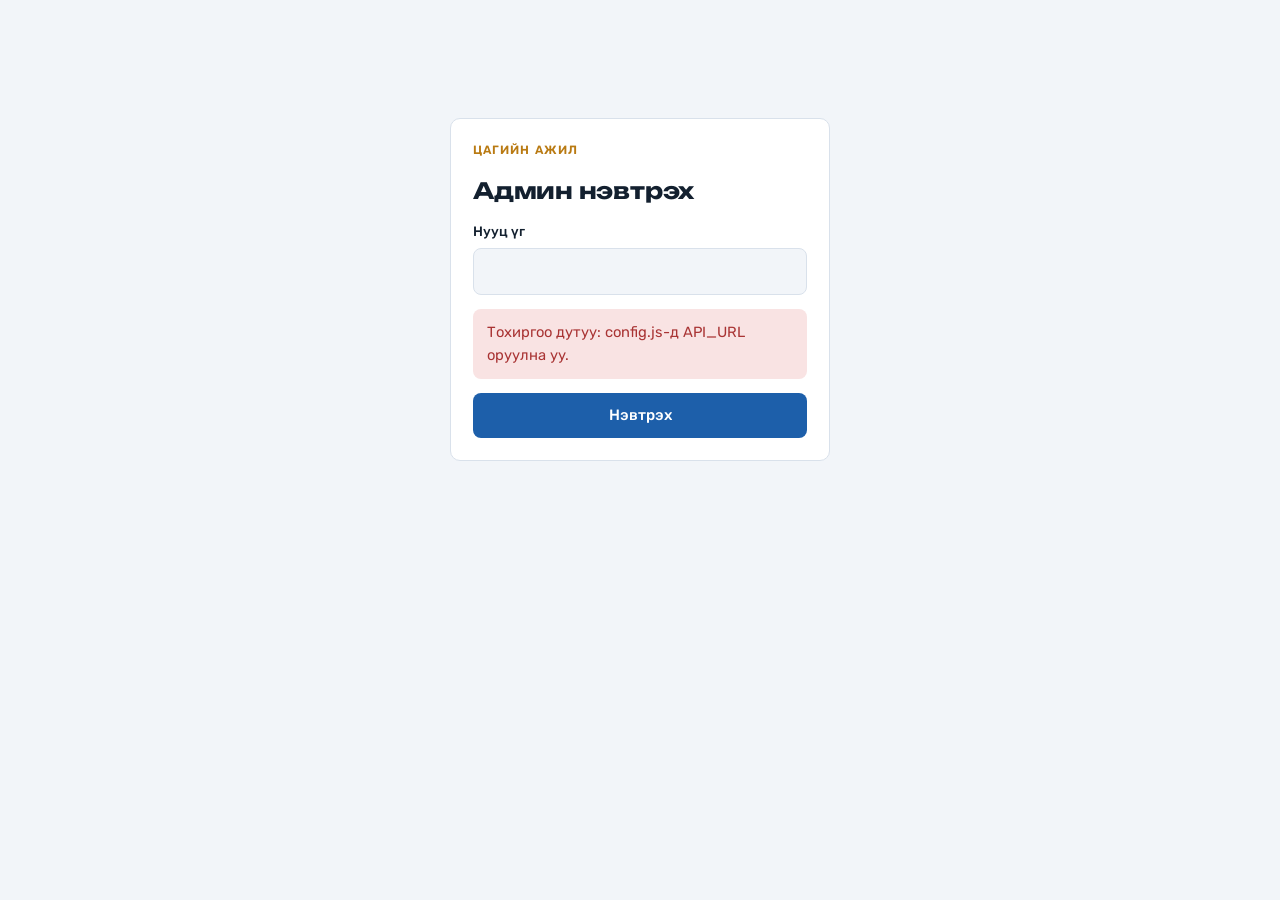
==== admin.html @ 08b26739 "Цагийн ажлын бүртгэл: анкет, админ PWA, Apps Script backend Co-Authored-By: Claude Opus 5.5 <noreply" ====
<!doctype html>
<html lang="mn">
<head>
<meta charset="utf-8">
<meta name="viewport" content="width=device-width,initial-scale=1,viewport-fit=cover">
<title>Цагийн ажил — Админ</title>
<meta name="robots" content="noindex">
<meta name="theme-color" content="#1D5FAA">
<link rel="manifest" href="manifest.webmanifest">
<link rel="icon" href="icons/icon-192.png">
<link rel="apple-touch-icon" href="icons/apple-touch-icon.png">
<meta name="apple-mobile-web-app-capable" content="yes">
<meta name="mobile-web-app-capable" content="yes">
<meta name="apple-mobile-web-app-title" content="ЦА Админ">
<meta name="apple-mobile-web-app-status-bar-style" content="default">
<link rel="preconnect" href="https://fonts.googleapis.com">
<link rel="preconnect" href="https://fonts.gstatic.com" crossorigin>
<link rel="stylesheet" href="https://fonts.googleapis.com/css2?family=Unbounded:wght@500;700&family=Rubik:wght@400;500;600&display=swap">
<link rel="stylesheet" href="style.css">
</head>
<body>

<section class="panel login" id="loginPanel" hidden>
  <div class="eyebrow">Цагийн ажил</div>
  <h1 style="font-size:1.4rem">Админ нэвтрэх</h1>
  <form id="loginForm" style="display:grid;gap:14px" novalidate>
    <div class="field"><label for="pw">Нууц үг</label><input id="pw" type="password" autocomplete="current-password" required></div>
    <div id="loginMsg" hidden></div>
    <button type="submit" class="primary" id="loginBtn">Нэвтрэх</button>
  </form>
</section>

<div id="app" hidden>
  <header class="topbar">
    <div class="inner">
      <h1>Бүртгэл</h1>
      <button type="button" class="ghost small" id="refreshBtn" aria-label="Шинэчлэх">Шинэчлэх</button>
      <button type="button" class="ghost small" id="logoutBtn">Гарах</button>
    </div>
  </header>

  <main class="wrap wide" style="margin-top:18px">
    <div class="stats" id="stats" role="group" aria-label="Төлөвөөр шүүх"></div>
    <div class="filters">
      <input id="search" type="search" placeholder="Нэр, утас, сургуулиар хайх" aria-label="Хайх">
      <select id="filterDay" aria-label="Өдрөөр шүүх"><option value="">Бүх өдөр</option></select>
    </div>
    <div id="adminMsg" hidden></div>
    <div class="cards" id="cards"></div>
    <div class="row" style="justify-content:space-between">
      <span class="hint" id="updated"></span>
      <button type="button" class="ghost small" id="csvBtn">CSV татах</button>
    </div>

    <details class="panel">
      <summary>Ажлын мэдээллийг засах</summary>
      <form id="jobForm" novalidate style="display:grid;gap:14px">
        <div class="field"><label for="j_title">Гарчиг</label><input id="j_title" type="text" maxlength="120" placeholder="Цагийн ажилтан авна"></div>
        <div class="grid2">
          <div class="field"><label for="j_org">Байгууллага</label><input id="j_org" type="text" maxlength="100"></div>
          <div class="field"><label for="j_place">Байршил</label><input id="j_place" type="text" maxlength="100"></div>
        </div>
        <div class="grid2">
          <div class="field"><label for="j_pay">Цалин</label><input id="j_pay" type="text" placeholder="Цагт 8,000₮" maxlength="60"></div>
          <div class="field"><label for="j_deadline">Бүртгэл хаагдах</label><input id="j_deadline" type="text" placeholder="11 сарын 20" maxlength="60"></div>
        </div>
        <div class="field"><label for="j_desc">Тайлбар</label><textarea id="j_desc" maxlength="2000"></textarea></div>
        <label class="row" style="gap:8px;font-weight:400"><input type="checkbox" id="j_closed"> Бүртгэлийг хаах (шинэ анкет авахгүй)</label>
        <div class="row"><button type="submit" class="primary" id="jobSave">Хадгалах</button><span id="jobMsg" class="hint"></span></div>
      </form>
    </details>
    <p class="foot">Бүх өгөгдөл таны Google Sheet-д хадгалагдана. Анкетын линк: <a id="formLink" href="./">нээх</a></p>
  </main>
</div>

<script src="config.js"></script>
<script src="common.js"></script>
<script>
const TOKEN_KEY = "tsa_admin_token";
let token = null, rows = [], filterStatus = "", loading = false;

const store = {
  get() { try { return localStorage.getItem(TOKEN_KEY); } catch (e) { return null; } },
  set(v) { try { v ? localStorage.setItem(TOKEN_KEY, v) : localStorage.removeItem(TOKEN_KEY); } catch (e) {} }
};

DAY_FULL.forEach((d, i) => $("filterDay").add(new Option(d, d)));
$("formLink").href = new URL("./", location.href).href;

function showLogin(text) {
  token = null;
  store.set(null);
  rows = [];
  $("app").hidden = true;
  $("loginPanel").hidden = false;
  msg($("loginMsg"), text || "", text ? "err" : "info");
  $("pw").value = "";
  $("pw").focus();
}

async function call(action, data) {
  try {
    return await api(action, { token, ...(data || {}) });
  } catch (err) {
    if (err.code === "auth") showLogin("Нэвтрэх хугацаа дууссан. Дахин нэвтэрнэ үү.");
    throw err;
  }
}

$("loginForm").addEventListener("submit", async e => {
  e.preventDefault();
  const b = $("loginBtn");
  b.disabled = true;
  try {
    token = (await api("login", { password: $("pw").value })).token;
    store.set(token);
    startApp();
  } catch (err) {
    msg($("loginMsg"), err.message, "err");
  } finally {
    b.disabled = false;
  }
});

$("logoutBtn").onclick = () => showLogin();

function startApp() {
  $("loginPanel").hidden = true;
  $("app").hidden = false;
  load();
}

async function load() {
  if (loading || !token) return;
  loading = true;
  $("refreshBtn").disabled = true;
  $("refreshBtn").textContent = "…";
  try {
    const r = await call("list");
    rows = r.rows || [];
    fillJob(r.job || {});
    msg($("adminMsg"), "");
    $("updated").textContent = "Шинэчилсэн: " + fmtDate(Date.now()).slice(11);
    render();
  } catch (err) {
    if (err.code !== "auth") msg($("adminMsg"), "Ачаалж чадсангүй. " + err.message, "err");
  } finally {
    loading = false;
    $("refreshBtn").disabled = false;
    $("refreshBtn").textContent = "Шинэчлэх";
  }
}

function render() {
  const st = $("stats");
  st.textContent = "";
  [["", "Нийт", rows.length], ...STATUSES.map(s => [s, s, rows.filter(r => (r.status || "Шинэ") === s).length])].forEach(([key, label, n]) => {
    const b = document.createElement("button");
    b.type = "button";
    b.className = "stat";
    b.setAttribute("aria-pressed", String(filterStatus === key));
    const num = document.createElement("b");
    num.textContent = n;
    b.append(num, label);
    b.onclick = () => { filterStatus = key; render(); };
    st.append(b);
  });

  const q = $("search").value.trim().toLowerCase(), day = $("filterDay").value;
  const list = rows.filter(r =>
    (!filterStatus || (r.status || "Шинэ") === filterStatus) &&
    (!day || (r.days || "").split(", ").includes(day)) &&
    (!q || [r.lastName, r.firstName, r.phone, r.email, r.school, r.major].join(" ").toLowerCase().includes(q)));

  const box = $("cards");
  box.textContent = "";
  if (!list.length) {
    const d = document.createElement("div");
    d.className = "empty";
    d.style.gridColumn = "1/-1";
    d.textContent = rows.length ? "Шүүлтэд тохирох бүртгэл алга." : "Одоохондоо бүртгэл алга. Анкетын линкээ оюутнуудад илгээгээрэй.";
    box.append(d);
    return;
  }
  list.forEach(r => box.append(card(r)));
}

function el(tag, cls, text) {
  const e = document.createElement(tag);
  if (cls) e.className = cls;
  if (text != null) e.textContent = text;
  return e;
}

function card(r) {
  const c = el("article", "card");
  const status = r.status || "Шинэ";

  const head = el("div", "card-head");
  const who = el("div");
  who.append(el("div", "name", `${r.lastName} ${r.firstName}`), el("div", "sub", (r.age ? r.age + " нас · " : "") + fmtDate(r.createdAt)));
  head.append(who, el("span", "pill " + (STATUS_CLASS[status] || "s-new"), status));
  c.append(head);

  const school = [r.type, r.school, r.major].filter(Boolean).join(" · ");
  if (school) c.append(el("div", "sub", school));
  const days = (r.days || "").split(", ").filter(Boolean).map(d => DAY_SHORT[DAY_FULL.indexOf(d)] || d).join(" ");
  const shifts = (r.shifts || "").split(", ").filter(Boolean).map(s => s.split(" ")[0]).join(", ");
  c.append(el("div", "days", [days, shifts].filter(Boolean).join(" · ")));
  if (r.email) c.append(el("div", "sub", r.email));

  if (r.experience || r.note) {
    const det = el("details");
    det.append(el("summary", null, "Туршлага, тэмдэглэл"));
    if (r.experience) det.append(el("div", "text", r.experience));
    if (r.note) { const n = el("div", "text sub", r.note); n.style.marginTop = "6px"; det.append(n); }
    c.append(det);
  }

  const act = el("div", "actions");
  const tel = el("a", "btn primary small", "Залгах");
  tel.href = "tel:" + (r.phone || "").replace(/[^\d+]/g, "");
  tel.setAttribute("aria-label", `${r.lastName} ${r.firstName} руу залгах: ${r.phone}`);
  tel.title = r.phone;

  const sel = el("select");
  sel.setAttribute("aria-label", "Төлөв");
  STATUSES.forEach(s => sel.add(new Option(s, s)));
  sel.value = status;
  sel.onchange = async () => {
    const prev = r.status;
    sel.disabled = true;
    r.status = sel.value;
    try {
      await call("status", { id: r.id, status: sel.value });
      render();
    } catch (err) {
      r.status = prev;
      sel.value = prev || "Шинэ";
      if (err.code !== "auth") msg($("adminMsg"), "Төлөв хадгалж чадсангүй. " + err.message, "err");
    } finally {
      sel.disabled = false;
    }
  };

  const del = el("button", "danger small", "Устгах");
  del.type = "button";
  del.onclick = async () => {
    if (!del.dataset.confirm) {
      del.dataset.confirm = "1";
      del.textContent = "Итгэлтэй юу?";
      setTimeout(() => { if (del.isConnected) { delete del.dataset.confirm; del.textContent = "Устгах"; } }, 4000);
      return;
    }
    del.disabled = true;
    try {
      await call("delete", { id: r.id });
      rows = rows.filter(x => x.id !== r.id);
      render();
    } catch (err) {
      del.disabled = false;
      if (err.code !== "auth") msg($("adminMsg"), "Устгаж чадсангүй. " + err.message, "err");
    }
  };

  const contact = el("div", "actions");
  contact.append(tel, el("span", "sub", r.phone));
  act.append(sel, del);
  c.append(contact, act);
  return c;
}

$("search").oninput = render;
$("filterDay").onchange = render;
$("refreshBtn").onclick = load;

function csvCell(v) {
  v = v == null ? "" : String(v);
  return /[",\n]/.test(v) ? '"' + v.replace(/"/g, '""') + '"' : v;
}
$("csvBtn").onclick = () => {
  const head = ["Овог", "Нэр", "Утас", "Имэйл", "Нас", "Төрөл", "Сургууль", "Мэргэжил/курс", "Өдрүүд", "Цаг", "Туршлага", "Тэмдэглэл", "Төлөв", "Бүртгүүлсэн"];
  const lines = [head.join(",")].concat(rows.map(r =>
    [r.lastName, r.firstName, r.phone, r.email, r.age, r.type, r.school, r.major, r.days, r.shifts, r.experience, r.note, r.status, fmtDate(r.createdAt)].map(csvCell).join(",")));
  const blob = new Blob(["﻿" + lines.join("\n")], { type: "text/csv;charset=utf-8" });
  const a = document.createElement("a");
  a.href = URL.createObjectURL(blob);
  a.download = "tsagiin-ajil-burtgel.csv";
  document.body.append(a);
  a.click();
  a.remove();
  setTimeout(() => URL.revokeObjectURL(a.href), 2000);
};

function fillJob(j) {
  if (document.activeElement && $("jobForm").contains(document.activeElement)) return;
  $("j_title").value = j.title || "";
  $("j_org").value = j.org || "";
  $("j_place").value = j.place || "";
  $("j_pay").value = j.pay || "";
  $("j_deadline").value = j.deadline || "";
  $("j_desc").value = j.desc || "";
  $("j_closed").checked = !!j.closed;
}
$("jobForm").addEventListener("submit", async e => {
  e.preventDefault();
  const b = $("jobSave");
  b.disabled = true;
  $("jobMsg").textContent = "";
  try {
    await call("saveJob", { job: {
      title: $("j_title").value.trim(), org: $("j_org").value.trim(), place: $("j_place").value.trim(),
      pay: $("j_pay").value.trim(), deadline: $("j_deadline").value.trim(), desc: $("j_desc").value.trim(),
      closed: $("j_closed").checked
    } });
    $("jobMsg").textContent = "Хадгалсан";
  } catch (err) {
    $("jobMsg").textContent = "Хадгалж чадсангүй: " + err.message;
  } finally {
    b.disabled = false;
  }
});

// Апп руу буцаж ороход болон 60 секунд тутамд шинэчилнэ.
document.addEventListener("visibilitychange", () => { if (document.visibilityState === "visible") load(); });
setInterval(() => { if (document.visibilityState === "visible") load(); }, 60000);

if ("serviceWorker" in navigator) navigator.serviceWorker.register("sw.js").catch(() => {});

if (!apiReady()) {
  $("loginPanel").hidden = false;
  msg($("loginMsg"), "Тохиргоо дутуу: config.js-д API_URL оруулна уу.", "err");
} else if ((token = store.get())) {
  startApp();
} else {
  showLogin();
}
</script>
</body>
</html>
---- style.css ----
:root{
  --bg:#F2F5F9; --surface:#FFFFFF; --fg:#13202F; --muted:#5A6A7D; --line:#D9E1EB;
  --accent:#1D5FAA; --accent-ink:#FFFFFF; --ochre:#B97A12;
  --ok:#1F7A4D; --ok-soft:#E3F3EA; --warn:#9A5B00; --warn-soft:#FDF0D9; --bad:#A93434; --bad-soft:#F9E3E3; --info-soft:#E3EDF8;
  --display:"Unbounded","Rubik",system-ui,sans-serif;
  --body:"Rubik",system-ui,-apple-system,"Segoe UI",sans-serif;
  --r:10px;
  color-scheme:light;
}
@media (prefers-color-scheme: dark){:root:not([data-theme="light"]){
  --bg:#0F1620; --surface:#18222E; --fg:#E6ECF3; --muted:#93A3B6; --line:#2A3746;
  --accent:#6FA6E8; --accent-ink:#0B1520; --ochre:#E2A947;
  --ok:#6CCB98; --ok-soft:#16302A; --warn:#E8B460; --warn-soft:#30260F; --bad:#EE8C8C; --bad-soft:#341B1E; --info-soft:#18293C;
  color-scheme:dark}}
*{box-sizing:border-box}
html{-webkit-text-size-adjust:100%}
body{margin:0;background:var(--bg);color:var(--fg);font:15px/1.55 var(--body);
  padding:calc(28px + env(safe-area-inset-top)) 16px calc(56px + env(safe-area-inset-bottom))}
[hidden]{display:none!important}
.wrap{max-width:640px;margin:0 auto;display:grid;gap:22px}
.wide{max-width:960px}
h1,h2{font-family:var(--display);text-wrap:balance;margin:0;letter-spacing:-.01em}
h1{font-size:clamp(1.5rem,4.5vw,2.1rem);line-height:1.15}
h2{font-size:1.1rem}
.eyebrow{font-size:.75rem;text-transform:uppercase;letter-spacing:.09em;color:var(--ochre);font-weight:600}
.hero{display:grid;gap:10px;padding-bottom:18px;border-bottom:2px solid var(--fg)}
.facts{display:flex;flex-wrap:wrap;gap:8px 18px;color:var(--muted);font-size:.92rem}
.facts b{color:var(--fg);font-weight:500}
.desc{white-space:pre-wrap;max-width:65ch;margin:0}
.panel{background:var(--surface);border:1px solid var(--line);border-radius:var(--r);padding:22px;display:grid;gap:18px}
.grid2{display:grid;grid-template-columns:1fr 1fr;gap:14px}
@media (max-width:520px){.grid2{grid-template-columns:1fr}.panel{padding:18px}}
.field{display:grid;gap:6px;min-width:0}
label,.lbl{font-size:.85rem;font-weight:500}
.req::after{content:" *";color:var(--bad)}
.hint{font-size:.8rem;color:var(--muted)}
input[type=text],input[type=tel],input[type=email],input[type=password],input[type=search],select,textarea{
  width:100%;font:inherit;font-size:16px;color:var(--fg);background:var(--bg);border:1px solid var(--line);border-radius:8px;padding:10px 12px}
textarea{min-height:84px;resize:vertical}
input:focus-visible,select:focus-visible,textarea:focus-visible,button:focus-visible,a:focus-visible,.chip input:focus-visible+span{outline:2px solid var(--accent);outline-offset:2px}
.chips{display:flex;flex-wrap:wrap;gap:8px}
.chip{position:relative}
.chip input{position:absolute;opacity:0;inset:0;margin:0;cursor:pointer}
.chip span{display:inline-block;padding:8px 14px;border:1px solid var(--line);border-radius:999px;font-size:.88rem;background:var(--bg);cursor:pointer;user-select:none}
.chip input:checked+span{background:var(--accent);color:var(--accent-ink);border-color:var(--accent)}
.row{display:flex;flex-wrap:wrap;gap:10px;align-items:center}
button,.btn{font:inherit;font-weight:500;border-radius:8px;padding:10px 18px;border:1px solid transparent;cursor:pointer;text-decoration:none;display:inline-flex;align-items:center;justify-content:center;gap:6px}
.primary{background:var(--accent);color:var(--accent-ink)}
.ghost{background:transparent;border-color:var(--line);color:var(--fg)}
.danger{background:transparent;color:var(--bad);border-color:var(--bad)}
.small{padding:7px 12px;font-size:.88rem}
button:disabled{opacity:.55;cursor:default}
.note{padding:12px 14px;border-radius:8px;font-size:.92rem}
.note.ok{background:var(--ok-soft);color:var(--ok)}
.note.err{background:var(--bad-soft);color:var(--bad)}
.note.info{background:var(--info-soft);color:var(--fg)}
.pill{display:inline-block;padding:3px 10px;border-radius:999px;font-size:.78rem;font-weight:600;white-space:nowrap}
.s-new{background:var(--info-soft);color:var(--accent)}
.s-contacted{background:var(--warn-soft);color:var(--warn)}
.s-hired{background:var(--ok-soft);color:var(--ok)}
.s-rejected{background:var(--bad-soft);color:var(--bad)}
.foot{font-size:.8rem;color:var(--muted)}
.trap{position:absolute;left:-9999px;width:1px;height:1px;overflow:hidden}
details summary{cursor:pointer;font-weight:500}
details[open] summary{margin-bottom:14px}

/* Admin */
.topbar{position:sticky;top:0;z-index:5;background:var(--bg);margin:calc(-28px - env(safe-area-inset-top)) -16px 0;
  padding:calc(14px + env(safe-area-inset-top)) 16px 12px;border-bottom:1px solid var(--line)}
.topbar .inner{max-width:960px;margin:0 auto;display:flex;align-items:center;gap:10px}
.topbar h1{font-size:1.15rem;flex:1}
.stats{display:flex;flex-wrap:wrap;gap:8px}
.stat{padding:8px 12px;border:1px solid var(--line);border-radius:8px;background:var(--surface);color:var(--fg);font-variant-numeric:tabular-nums;font-weight:400}
.stat b{font-family:var(--display);font-size:1.05rem;margin-right:6px}
.stat[aria-pressed="true"]{border-color:var(--accent);box-shadow:inset 0 0 0 1px var(--accent)}
.filters{display:grid;grid-template-columns:1fr auto;gap:10px}
.filters select{width:auto}
.cards{display:grid;gap:12px;grid-template-columns:repeat(auto-fill,minmax(min(100%,300px),1fr))}
.card{background:var(--surface);border:1px solid var(--line);border-radius:var(--r);padding:16px;display:grid;gap:8px;align-content:start}
.card-head{display:flex;justify-content:space-between;gap:10px;align-items:start}
.card .name{font-weight:600;font-size:1.02rem}
.sub{color:var(--muted);font-size:.84rem}
.days{font-variant-numeric:tabular-nums}
.card .actions{display:flex;flex-wrap:wrap;gap:8px;align-items:center;margin-top:4px}
.card .actions select{width:auto;flex:1;min-width:130px;padding:7px 10px;font-size:15px}
.card details summary{font-size:.85rem;color:var(--accent)}
.card details[open] summary{margin-bottom:6px}
.card .text{white-space:pre-wrap;font-size:.9rem}
.empty{padding:28px;text-align:center;color:var(--muted);background:var(--surface);border:1px dashed var(--line);border-radius:var(--r)}
.login{max-width:380px;margin:10vh auto 0}
@media (prefers-reduced-motion:no-preference){button,.btn{transition:filter .15s}button:hover:not(:disabled),.btn:hover{filter:brightness(1.08)}}
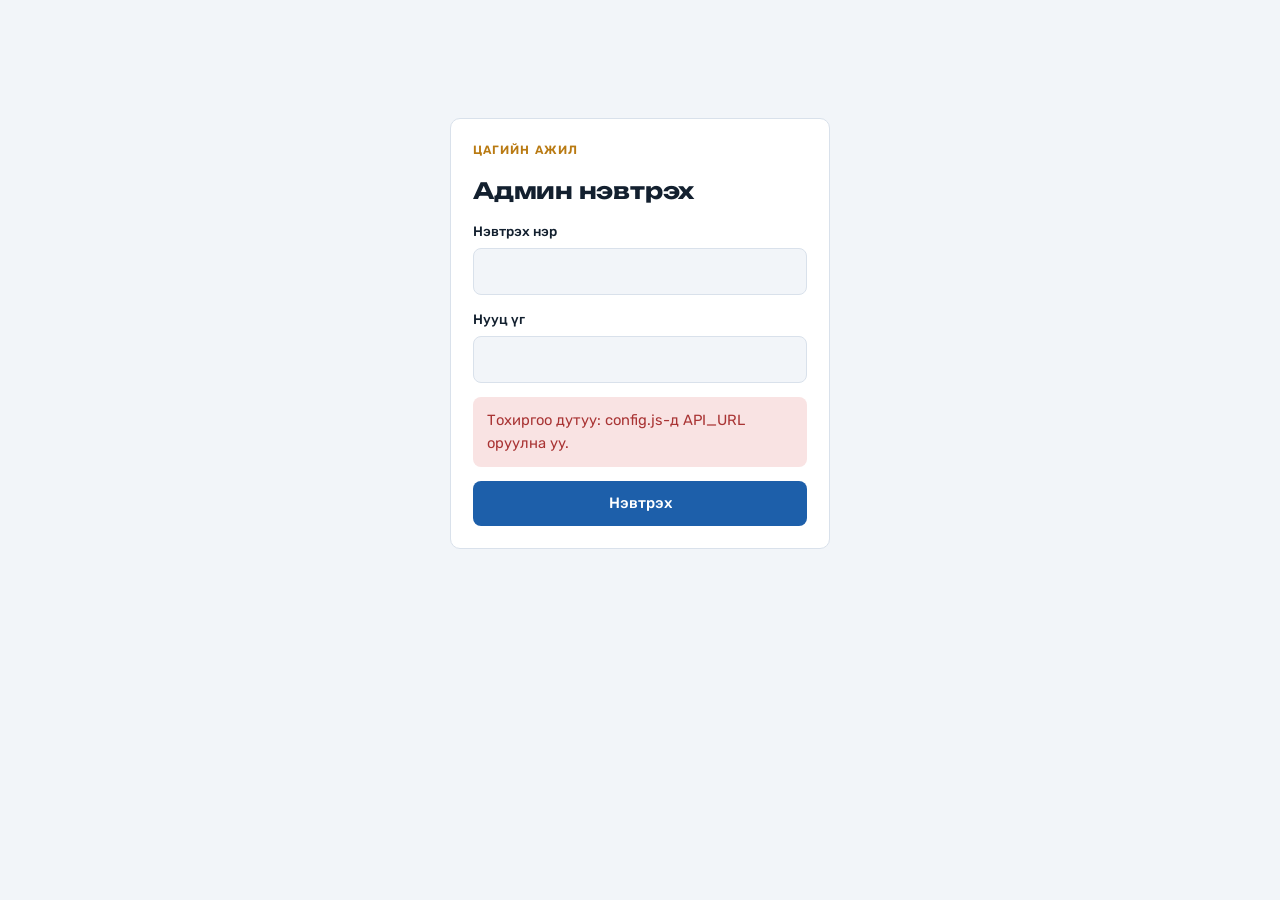
==== commit 2e669850: "Админ нэвтрэлт: нэр + нууц үг (script property = нэр, утга = нууц үг) Co-Authored-By: Claude Opus 5." ====
--- a/admin.html
+++ b/admin.html
@@ -24,6 +24,7 @@
   <div class="eyebrow">Цагийн ажил</div>
   <h1 style="font-size:1.4rem">Админ нэвтрэх</h1>
   <form id="loginForm" style="display:grid;gap:14px" novalidate>
+    <div class="field"><label for="user">Нэвтрэх нэр</label><input id="user" type="text" autocomplete="username" autocapitalize="none" spellcheck="false" required></div>
     <div class="field"><label for="pw">Нууц үг</label><input id="pw" type="password" autocomplete="current-password" required></div>
     <div id="loginMsg" hidden></div>
     <button type="submit" class="primary" id="loginBtn">Нэвтрэх</button>
@@ -95,7 +96,7 @@
   $("loginPanel").hidden = false;
   msg($("loginMsg"), text || "", text ? "err" : "info");
   $("pw").value = "";
-  $("pw").focus();
+  ($("user").value ? $("pw") : $("user")).focus();
 }
 
 async function call(action, data) {
@@ -112,7 +113,7 @@
   const b = $("loginBtn");
   b.disabled = true;
   try {
-    token = (await api("login", { password: $("pw").value })).token;
+    token = (await api("login", { user: $("user").value.trim(), password: $("pw").value })).token;
     store.set(token);
     startApp();
   } catch (err) {
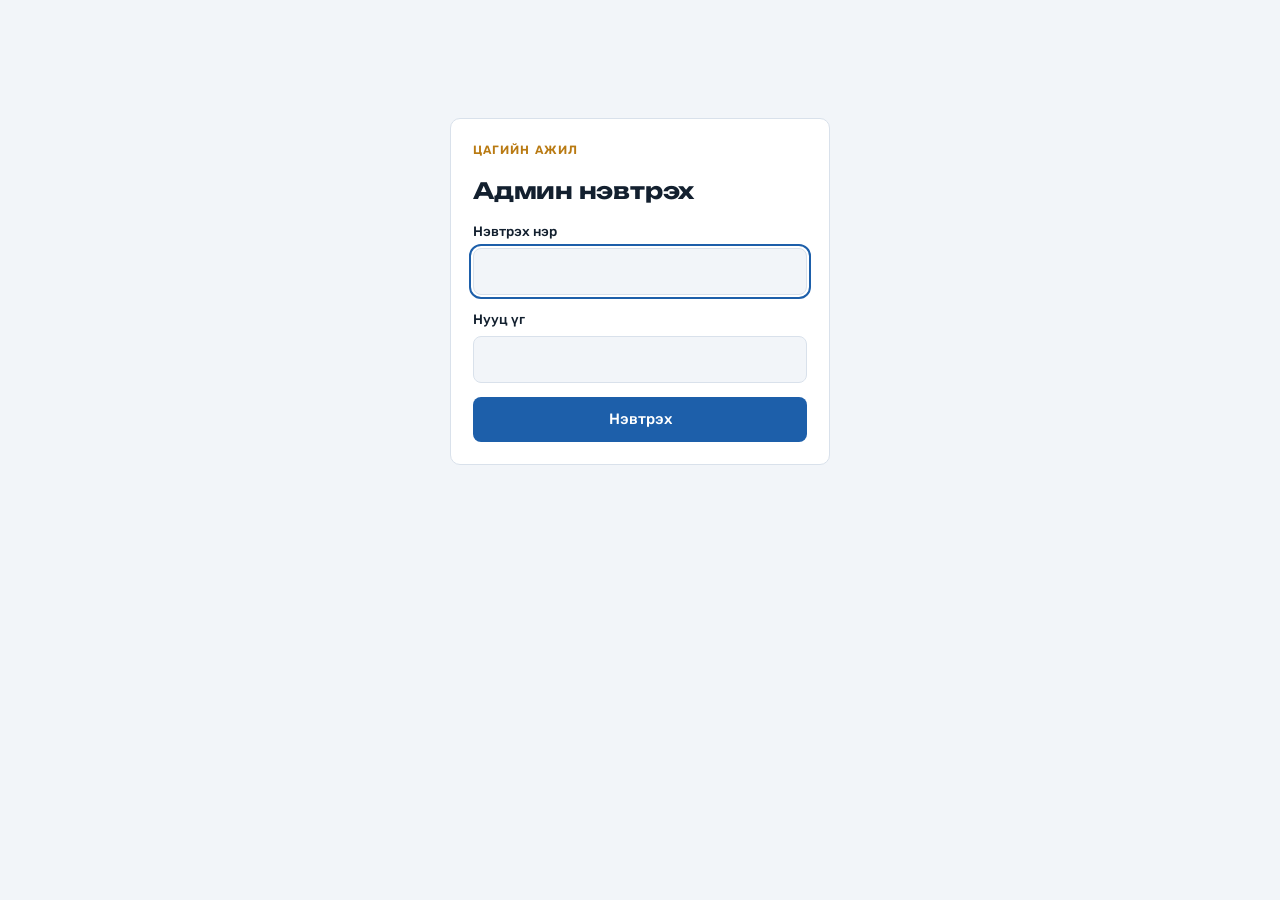
==== commit 83030d18: "Админ апп: Тохиргоо (ажлын мэдээлэл, анкетын сонголт, имэйл мэдэгдэл, нууц үг солих, өнгө/шинэчлэлт)" ====
--- a/admin.html
+++ b/admin.html
@@ -34,13 +34,14 @@
 <div id="app" hidden>
   <header class="topbar">
     <div class="inner">
-      <h1>Бүртгэл</h1>
+      <button type="button" class="ghost small" id="backBtn" hidden>← Буцах</button>
+      <h1 id="viewTitle">Бүртгэл</h1>
       <button type="button" class="ghost small" id="refreshBtn" aria-label="Шинэчлэх">Шинэчлэх</button>
-      <button type="button" class="ghost small" id="logoutBtn">Гарах</button>
+      <button type="button" class="ghost small" id="settingsBtn">Тохиргоо</button>
     </div>
   </header>
 
-  <main class="wrap wide" style="margin-top:18px">
+  <main class="wrap wide" id="listView" style="margin-top:18px">
     <div class="stats" id="stats" role="group" aria-label="Төлөвөөр шүүх"></div>
     <div class="filters">
       <input id="search" type="search" placeholder="Нэр, утас, сургуулиар хайх" aria-label="Хайх">
@@ -52,9 +53,14 @@
       <span class="hint" id="updated"></span>
       <button type="button" class="ghost small" id="csvBtn">CSV татах</button>
     </div>
-
-    <details class="panel">
-      <summary>Ажлын мэдээллийг засах</summary>
+    <p class="foot">Бүх өгөгдөл таны Google Sheet-д хадгалагдана. Анкетын линк: <a id="formLink" href="./">нээх</a></p>
+  </main>
+
+  <main class="wrap" id="settingsView" style="margin-top:18px" hidden>
+    <div id="settingsMsg" hidden></div>
+
+    <section class="panel">
+      <h2>Ажлын мэдээлэл</h2>
       <form id="jobForm" novalidate style="display:grid;gap:14px">
         <div class="field"><label for="j_title">Гарчиг</label><input id="j_title" type="text" maxlength="120" placeholder="Цагийн ажилтан авна"></div>
         <div class="grid2">
@@ -67,10 +73,61 @@
         </div>
         <div class="field"><label for="j_desc">Тайлбар</label><textarea id="j_desc" maxlength="2000"></textarea></div>
         <label class="row" style="gap:8px;font-weight:400"><input type="checkbox" id="j_closed"> Бүртгэлийг хаах (шинэ анкет авахгүй)</label>
-        <div class="row"><button type="submit" class="primary" id="jobSave">Хадгалах</button><span id="jobMsg" class="hint"></span></div>
+        <div class="row"><button type="submit" class="primary" id="jobSave">Хадгалах</button><span id="jobMsg" class="hint" role="status"></span></div>
       </form>
-    </details>
-    <p class="foot">Бүх өгөгдөл таны Google Sheet-д хадгалагдана. Анкетын линк: <a id="formLink" href="./">нээх</a></p>
+    </section>
+
+    <section class="panel">
+      <h2>Анкетын сонголтууд</h2>
+      <p class="hint" style="margin:0">Мөр бүрд нэг сонголт. Өмнө ирсэн анкетууд хуучин утгаараа үлдэнэ.</p>
+      <form id="optForm" novalidate style="display:grid;gap:14px">
+        <div class="field"><label for="o_days">Ажиллах өдрүүд</label><textarea id="o_days" rows="7"></textarea></div>
+        <div class="field"><label for="o_shifts">Ажиллах цаг</label><textarea id="o_shifts" rows="4"></textarea></div>
+        <div class="field"><label for="o_types">«Та хэн бэ?» сонголтууд</label><textarea id="o_types" rows="5"></textarea></div>
+        <div class="row"><button type="submit" class="primary" id="optSave">Хадгалах</button><span id="optMsg" class="hint" role="status"></span></div>
+      </form>
+    </section>
+
+    <section class="panel">
+      <h2>Имэйл мэдэгдэл</h2>
+      <form id="notifyForm" novalidate style="display:grid;gap:14px">
+        <label class="row" style="gap:8px;font-weight:400"><input type="checkbox" id="n_on"> Шинэ анкет ирэхэд имэйл илгээх</label>
+        <div class="field"><label for="n_email">Хүлээн авах имэйл</label><input id="n_email" type="email" maxlength="100" autocomplete="email"><span class="hint" id="n_hint"></span></div>
+        <div class="row"><button type="submit" class="primary" id="notifySave">Хадгалах</button><span id="notifyMsg" class="hint" role="status"></span></div>
+      </form>
+    </section>
+
+    <section class="panel">
+      <h2>Нууц үг солих</h2>
+      <form id="pwForm" novalidate style="display:grid;gap:14px">
+        <input type="text" id="pw_user" autocomplete="username" hidden>
+        <div class="field"><label for="pw_cur">Одоогийн нууц үг</label><input id="pw_cur" type="password" autocomplete="current-password"></div>
+        <div class="grid2">
+          <div class="field"><label for="pw_new">Шинэ нууц үг</label><input id="pw_new" type="password" autocomplete="new-password" minlength="8"></div>
+          <div class="field"><label for="pw_new2">Шинэ нууц үг дахин</label><input id="pw_new2" type="password" autocomplete="new-password"></div>
+        </div>
+        <span class="hint">Хамгийн багадаа 8 тэмдэгт. Солиход бусад төхөөрөмж дээрх нэвтрэлт гарна.</span>
+        <div class="row"><button type="submit" class="primary" id="pwSave">Солих</button><span id="pwMsg" class="hint" role="status"></span></div>
+      </form>
+    </section>
+
+    <section class="panel">
+      <h2>Харагдах байдал</h2>
+      <div class="grid2">
+        <div class="field"><label for="v_theme">Өнгө</label>
+          <select id="v_theme"><option value="auto">Автомат (утасны тохиргоогоор)</option><option value="light">Цайвар</option><option value="dark">Бараан</option></select></div>
+        <div class="field"><label for="v_refresh">Автоматаар шинэчлэх</label>
+          <select id="v_refresh"><option value="30">30 секунд тутам</option><option value="60">1 минут тутам</option><option value="300">5 минут тутам</option><option value="0">Унтраах</option></select></div>
+      </div>
+      <span class="hint">Энэ төхөөрөмж дээр л хадгалагдана.</span>
+    </section>
+
+    <section class="panel">
+      <div class="row" style="justify-content:space-between">
+        <span>Нэвтэрсэн: <b id="whoami">—</b></span>
+        <button type="button" class="danger small" id="logoutBtn">Гарах</button>
+      </div>
+    </section>
   </main>
 </div>
 
@@ -78,14 +135,33 @@
 <script src="common.js"></script>
 <script>
 const TOKEN_KEY = "tsa_admin_token";
-let token = null, rows = [], filterStatus = "", loading = false;
+let token = null, rows = [], filterStatus = "", loading = false, options = {}, settings = null, view = "list";
+const pref = {
+  get(k, d) { try { return localStorage.getItem("tsa_" + k) || d; } catch (e) { return d; } },
+  set(k, v) { try { localStorage.setItem("tsa_" + k, v); } catch (e) {} }
+};
+
+function applyTheme() {
+  const t = pref.get("theme", "auto");
+  if (t === "auto") delete document.documentElement.dataset.theme;
+  else document.documentElement.dataset.theme = t;
+}
+applyTheme();
 
 const store = {
   get() { try { return localStorage.getItem(TOKEN_KEY); } catch (e) { return null; } },
   set(v) { try { v ? localStorage.setItem(TOKEN_KEY, v) : localStorage.removeItem(TOKEN_KEY); } catch (e) {} }
 };
 
-DAY_FULL.forEach((d, i) => $("filterDay").add(new Option(d, d)));
+function setOptions(o) {
+  options = o || {};
+  const sel = $("filterDay"), keep = sel.value;
+  sel.length = 1;
+  (options.days || DAY_FULL).forEach(d => sel.add(new Option(d, d)));
+  sel.value = [...sel.options].some(x => x.value === keep) ? keep : "";
+}
+setOptions();
+const shortDay = d => DAY_SHORT[DAY_FULL.indexOf(d)] || d.slice(0, 2);
 $("formLink").href = new URL("./", location.href).href;
 
 function showLogin(text) {
@@ -123,7 +199,7 @@
   }
 });
 
-$("logoutBtn").onclick = () => showLogin();
+$("logoutBtn").onclick = () => { showView("list"); showLogin(); };
 
 function startApp() {
   $("loginPanel").hidden = true;
@@ -139,6 +215,7 @@
   try {
     const r = await call("list");
     rows = r.rows || [];
+    setOptions(r.options);
     fillJob(r.job || {});
     msg($("adminMsg"), "");
     $("updated").textContent = "Шинэчилсэн: " + fmtDate(Date.now()).slice(11);
@@ -205,7 +282,7 @@
 
   const school = [r.type, r.school, r.major].filter(Boolean).join(" · ");
   if (school) c.append(el("div", "sub", school));
-  const days = (r.days || "").split(", ").filter(Boolean).map(d => DAY_SHORT[DAY_FULL.indexOf(d)] || d).join(" ");
+  const days = (r.days || "").split(", ").filter(Boolean).map(shortDay).join(" ");
   const shifts = (r.shifts || "").split(", ").filter(Boolean).map(s => s.split(" ")[0]).join(", ");
   c.append(el("div", "days", [days, shifts].filter(Boolean).join(" · ")));
   if (r.email) c.append(el("div", "sub", r.email));
@@ -275,6 +352,99 @@
 $("filterDay").onchange = render;
 $("refreshBtn").onclick = load;
 
+/* ---------- Тохиргоо ---------- */
+function showView(v) {
+  view = v;
+  const s = v === "settings";
+  $("listView").hidden = s;
+  $("settingsView").hidden = !s;
+  $("backBtn").hidden = !s;
+  $("refreshBtn").hidden = s;
+  $("settingsBtn").hidden = s;
+  $("viewTitle").textContent = s ? "Тохиргоо" : "Бүртгэл";
+  window.scrollTo(0, 0);
+  if (s) loadSettings();
+  else load();
+}
+$("settingsBtn").onclick = () => showView("settings");
+$("backBtn").onclick = () => showView("list");
+
+const lines = id => $(id).value.split("\n").map(x => x.trim()).filter(Boolean);
+
+async function loadSettings() {
+  msg($("settingsMsg"), "Ачаалж байна…", "info");
+  try {
+    settings = (await call("getSettings")).settings;
+    $("o_days").value = settings.days.join("\n");
+    $("o_shifts").value = settings.shifts.join("\n");
+    $("o_types").value = settings.types.join("\n");
+    $("n_on").checked = settings.notify;
+    $("n_email").value = settings.notifyEmail || "";
+    $("n_email").placeholder = settings.ownerEmail || "";
+    $("n_hint").textContent = "Хоосон бол " + (settings.ownerEmail || "таны Google имэйл") + " руу очно.";
+    $("whoami").textContent = settings.user;
+    $("pw_user").value = settings.user;
+    msg($("settingsMsg"), "");
+  } catch (err) {
+    if (err.code !== "auth") msg($("settingsMsg"), "Тохиргоо ачаалж чадсангүй. " + err.message, "err");
+  }
+}
+
+async function saveSettings(patch, btn, out) {
+  if (!settings) return;
+  btn.disabled = true;
+  out.textContent = "";
+  try {
+    const next = { ...settings, ...patch };
+    const r = await call("saveSettings", { settings: {
+      notify: next.notify, notifyEmail: next.notifyEmail, days: next.days, shifts: next.shifts, types: next.types
+    } });
+    settings = { ...settings, ...r.settings, user: settings.user, ownerEmail: settings.ownerEmail };
+    setOptions(settings);
+    out.textContent = "Хадгалсан";
+  } catch (err) {
+    out.textContent = err.message;
+  } finally {
+    btn.disabled = false;
+  }
+}
+
+$("optForm").addEventListener("submit", e => {
+  e.preventDefault();
+  saveSettings({ days: lines("o_days"), shifts: lines("o_shifts"), types: lines("o_types") }, $("optSave"), $("optMsg"));
+});
+$("notifyForm").addEventListener("submit", e => {
+  e.preventDefault();
+  saveSettings({ notify: $("n_on").checked, notifyEmail: $("n_email").value.trim() }, $("notifySave"), $("notifyMsg"));
+});
+
+$("pwForm").addEventListener("submit", async e => {
+  e.preventDefault();
+  const out = $("pwMsg"), b = $("pwSave");
+  const nw = $("pw_new").value;
+  if (nw.length < 8) { out.textContent = "Шинэ нууц үг 8-аас дээш тэмдэгттэй байна."; return; }
+  if (nw !== $("pw_new2").value) { out.textContent = "Шинэ нууц үг таарахгүй байна."; return; }
+  b.disabled = true;
+  out.textContent = "";
+  try {
+    token = (await call("changePassword", { current: $("pw_cur").value, next: nw })).token;
+    store.set(token);
+    $("pwForm").reset();
+    $("pw_user").value = settings ? settings.user : "";
+    out.textContent = "Нууц үг солигдлоо";
+  } catch (err) {
+    out.textContent = err.message;
+  } finally {
+    b.disabled = false;
+  }
+});
+
+$("v_theme").value = pref.get("theme", "auto");
+$("v_theme").onchange = () => { pref.set("theme", $("v_theme").value); applyTheme(); };
+$("v_refresh").value = pref.get("refresh", "60");
+$("v_refresh").onchange = () => { pref.set("refresh", $("v_refresh").value); schedule(); };
+
+
 function csvCell(v) {
   v = v == null ? "" : String(v);
   return /[",\n]/.test(v) ? '"' + v.replace(/"/g, '""') + '"' : v;
@@ -322,9 +492,15 @@
   }
 });
 
-// Апп руу буцаж ороход болон 60 секунд тутамд шинэчилнэ.
-document.addEventListener("visibilitychange", () => { if (document.visibilityState === "visible") load(); });
-setInterval(() => { if (document.visibilityState === "visible") load(); }, 60000);
+// Апп руу буцаж ороход болон тохиргоонд заасан хугацаа тутамд шинэчилнэ.
+let timer = null;
+function schedule() {
+  clearInterval(timer);
+  const sec = +pref.get("refresh", "60");
+  if (sec > 0) timer = setInterval(() => { if (document.visibilityState === "visible" && view === "list") load(); }, sec * 1000);
+}
+schedule();
+document.addEventListener("visibilitychange", () => { if (document.visibilityState === "visible" && view === "list") load(); });
 
 if ("serviceWorker" in navigator) navigator.serviceWorker.register("sw.js").catch(() => {});
 
--- a/style.css
+++ b/style.css
@@ -12,6 +12,11 @@
   --accent:#6FA6E8; --accent-ink:#0B1520; --ochre:#E2A947;
   --ok:#6CCB98; --ok-soft:#16302A; --warn:#E8B460; --warn-soft:#30260F; --bad:#EE8C8C; --bad-soft:#341B1E; --info-soft:#18293C;
   color-scheme:dark}}
+:root[data-theme="dark"]{
+  --bg:#0F1620; --surface:#18222E; --fg:#E6ECF3; --muted:#93A3B6; --line:#2A3746;
+  --accent:#6FA6E8; --accent-ink:#0B1520; --ochre:#E2A947;
+  --ok:#6CCB98; --ok-soft:#16302A; --warn:#E8B460; --warn-soft:#30260F; --bad:#EE8C8C; --bad-soft:#341B1E; --info-soft:#18293C;
+  color-scheme:dark}
 *{box-sizing:border-box}
 html{-webkit-text-size-adjust:100%}
 body{margin:0;background:var(--bg);color:var(--fg);font:15px/1.55 var(--body);
